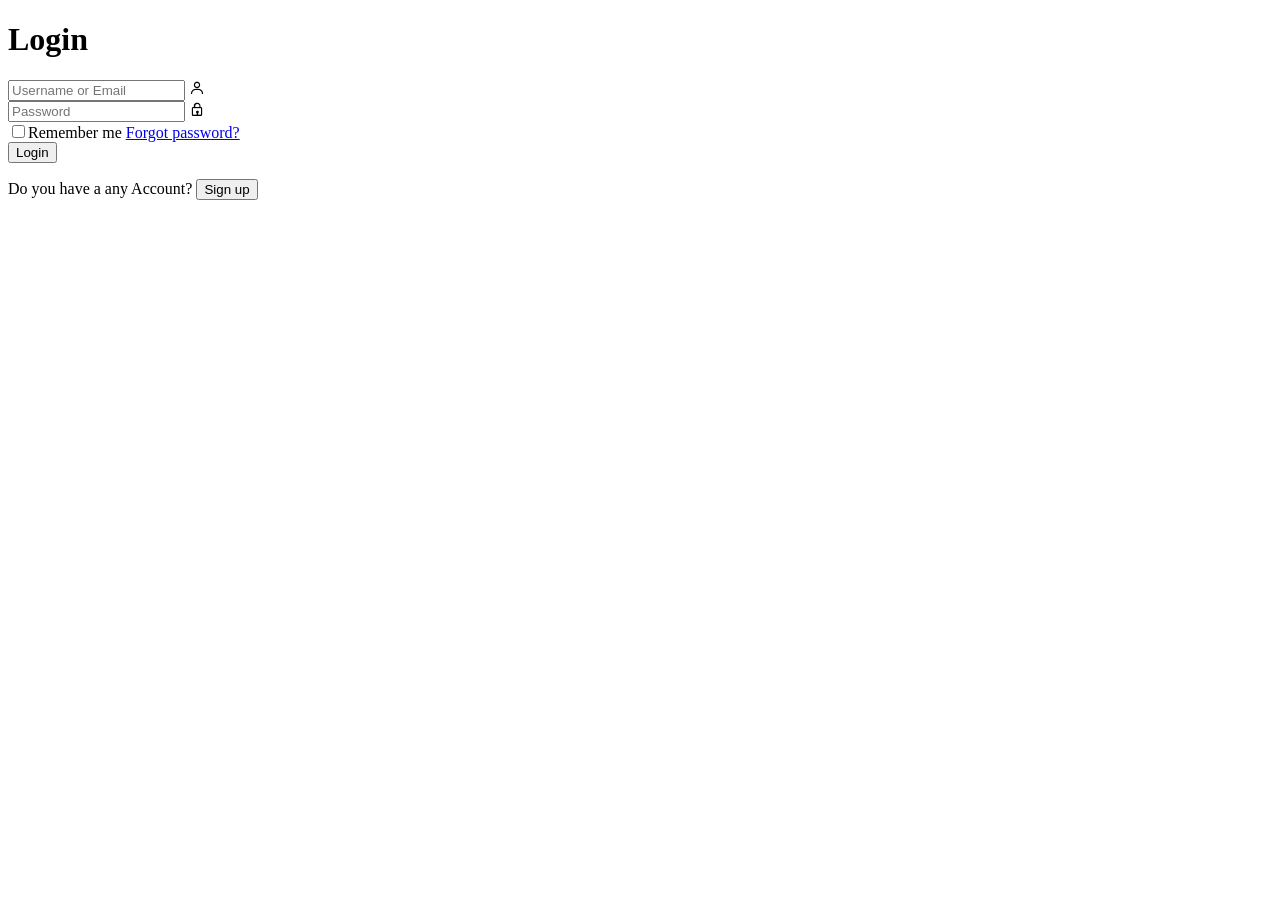
==== Login.html @ 20c1ba89 "add icons" ====
<!DOCTYPE html>
<html lang="en">
<head>
    <meta charset="UTF-8">
    <meta name="viewport" content="width=device-width, initial-scale=1.0">
    <title>Document</title>
    <link rel="stylesheet" href="Login.css">
    <link href='https://unpkg.com/boxicons@2.1.4/css/boxicons.min.css' rel='stylesheet'>
</head>
<body>
    
    <div class ="container">
        <form action="">
            <h1>Login</h1>
            <div class="username-box">
                <input type="text" placeholder="Username or Email" required>
                 <i class="bx bx-user" ></i>
            </div>
            <div class="password-box">
                <input type="text" placeholder="Password" required>
                <i class="bx bx-lock" ></i>
            </div>

            <div class="remember-forgot">
                <label><input type="checkbox">Remember me</label>
                <a href="#">Forgot password?</a>
            </div>

            <button type="submit" class="btn">Login</button>

            <div>
                <p>Do you have a any Account? 
                <button class="signup-btn">Sign up</button></p>
                
            </div>
            
        </form>
         
    </div>


</body>
</html>
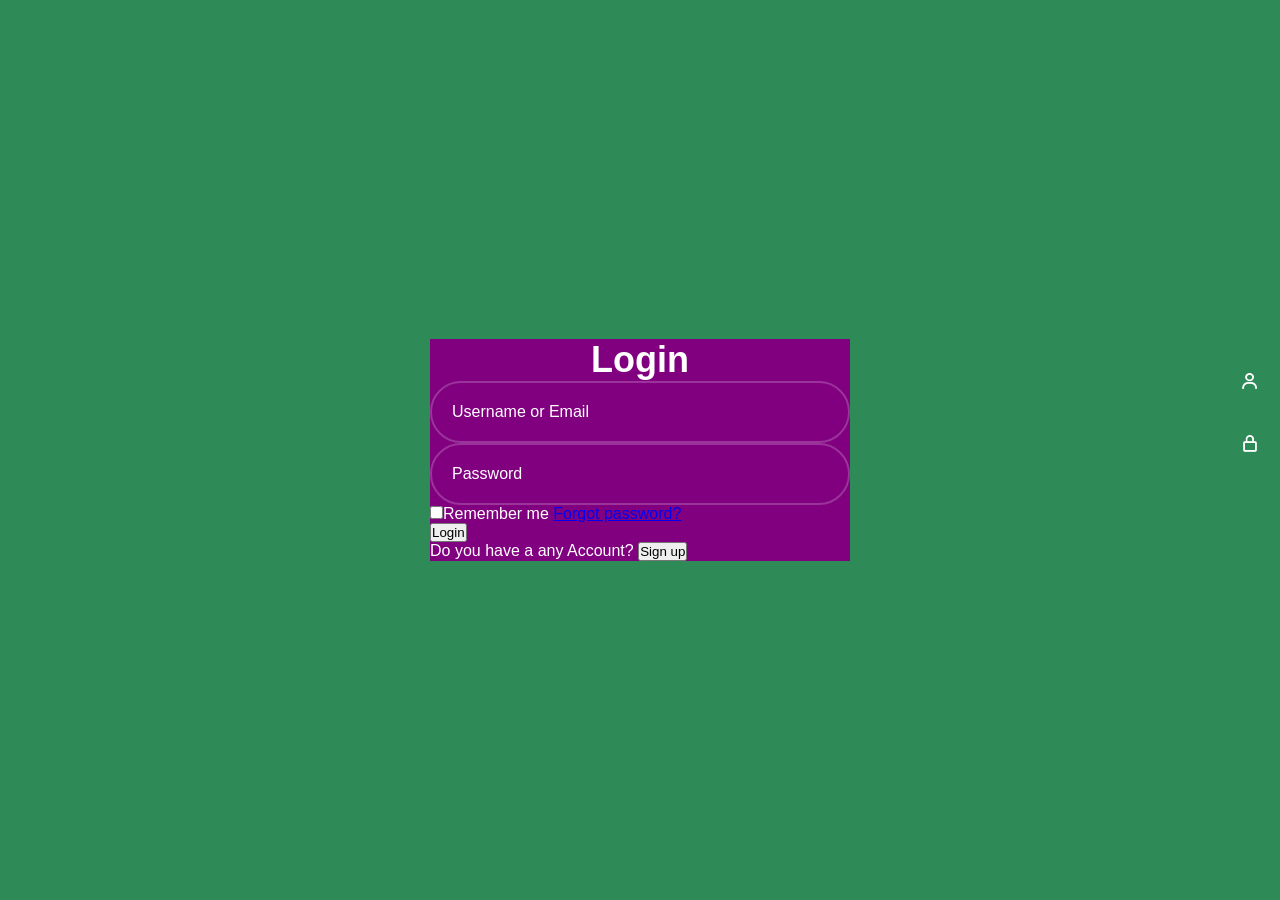
==== commit 04eea4c6: "update" ====
--- a/Login.html
+++ b/Login.html
@@ -12,13 +12,13 @@
     <div class ="container">
         <form action="">
             <h1>Login</h1>
-            <div class="username-box">
+            <div class="input-box">
                 <input type="text" placeholder="Username or Email" required>
                  <i class="bx bx-user" ></i>
             </div>
-            <div class="password-box">
-                <input type="text" placeholder="Password" required>
-                <i class="bx bx-lock" ></i>
+            <div class="input-box">
+                <input type="password" placeholder="Password" required>
+                <i class="bx bx-lock-alt" ></i>
             </div>
 
             <div class="remember-forgot">
--- a/Login.css
+++ b/Login.css
@@ -0,0 +1,60 @@
+*{
+    margin: 0%;
+    padding: 0%;
+    box-sizing: border-box;
+    font-family: Verdana, Geneva, Tahoma, sans-serif;
+}
+
+body{
+    display: flex;
+    justify-content: center;
+    align-items: center;
+    min-height: 100vh;
+    background-color: seagreen;
+}
+
+.container{
+    width: 420px;
+    background-color: purple;
+    color: #fff;
+
+}
+
+.container h1{
+    font-size: 36px;
+    text-align: center;
+}
+
+.containe .input-box{
+    width: 100%;
+    height: 50px;
+    background: salmon;
+    margin: 30px 0;
+}
+
+.input-box input  {
+    width: 100%;
+    height: 100%;
+    background: transparent;
+    border: none;
+    outline: none;
+    border: 2px solid rgba(255, 255, 255,.2) ;
+    border-radius: 40px;
+    font-size: 16px;
+    color: #fff;
+    padding: 20px 45px 20px 20px;
+}
+
+.input-box input::placeholder {
+    color: #fff;
+}
+
+.input-box i {
+  position: absolute;
+  right: 20px;
+  transform: translateY(-50%);
+  font-size: 20px;
+}
+
+
+
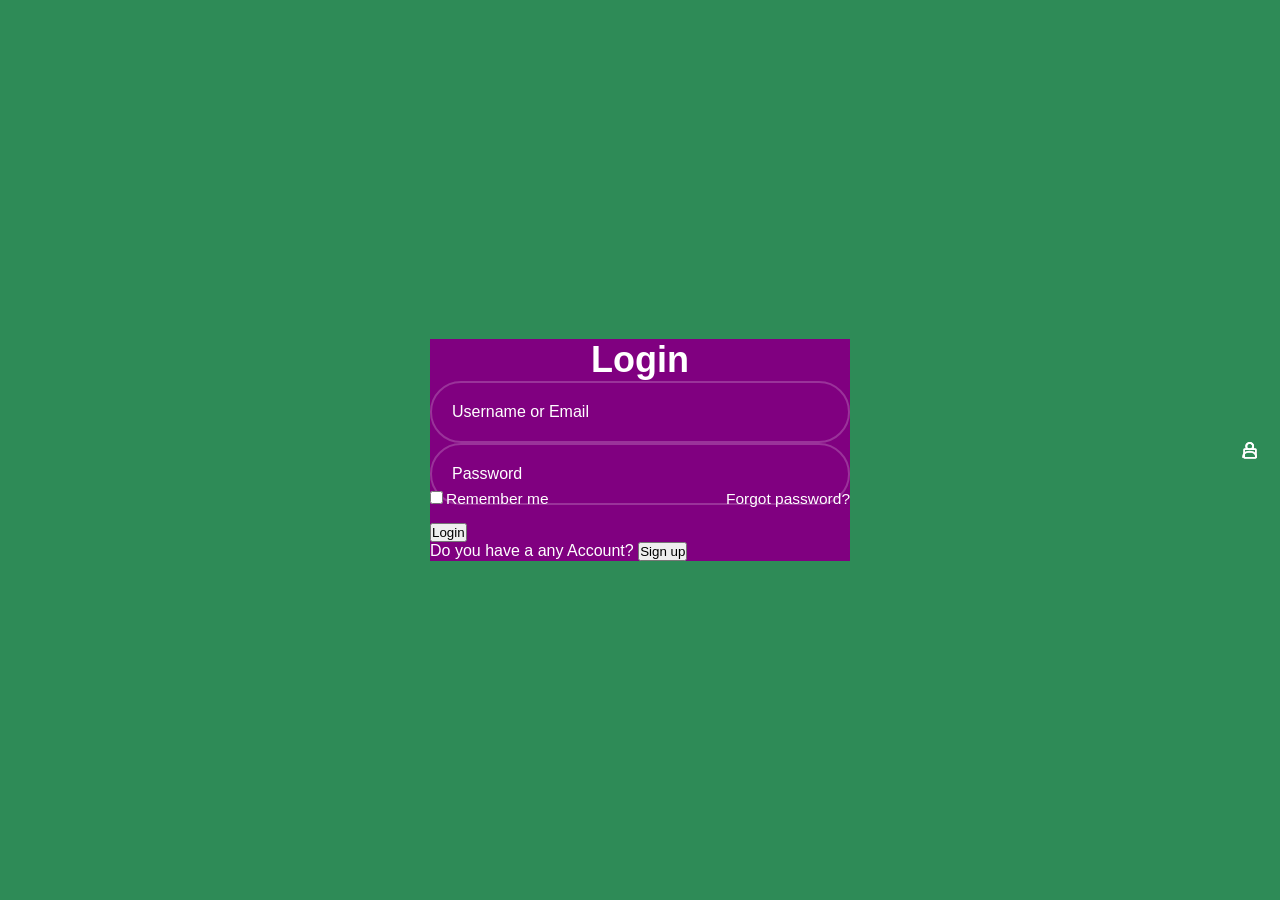
==== commit c1faa627: "new design" ====
--- a/Login.html
+++ b/Login.html
@@ -14,7 +14,7 @@
             <h1>Login</h1>
             <div class="input-box">
                 <input type="text" placeholder="Username or Email" required>
-                 <i class="bx bx-user" ></i>
+                <i class="bx bx-user" ></i>
             </div>
             <div class="input-box">
                 <input type="password" placeholder="Password" required>
--- a/Login.css
+++ b/Login.css
@@ -26,9 +26,10 @@
 }
 
 .containe .input-box{
+    position: relative;
     width: 100%;
     height: 50px;
-    background: salmon;
+   
     margin: 30px 0;
 }
 
@@ -49,12 +50,37 @@
     color: #fff;
 }
 
-.input-box i {
+.input-box i{
   position: absolute;
   right: 20px;
+  top: 50%;
   transform: translateY(-50%);
   font-size: 20px;
 }
 
+.container .remember-forgot{
+    display: flex;
+    justify-content: space-between;
+    font-size: 15.5px;
+    margin: -15px 0 15px;
 
 
+}
+
+.remember-forgot label input{
+    accent-color: #fff ;
+    margin-right: 3px;
+}
+
+.remember-forgot a{
+    color: #fff;
+    text-decoration: none;
+}
+
+
+
+
+
+
+
+
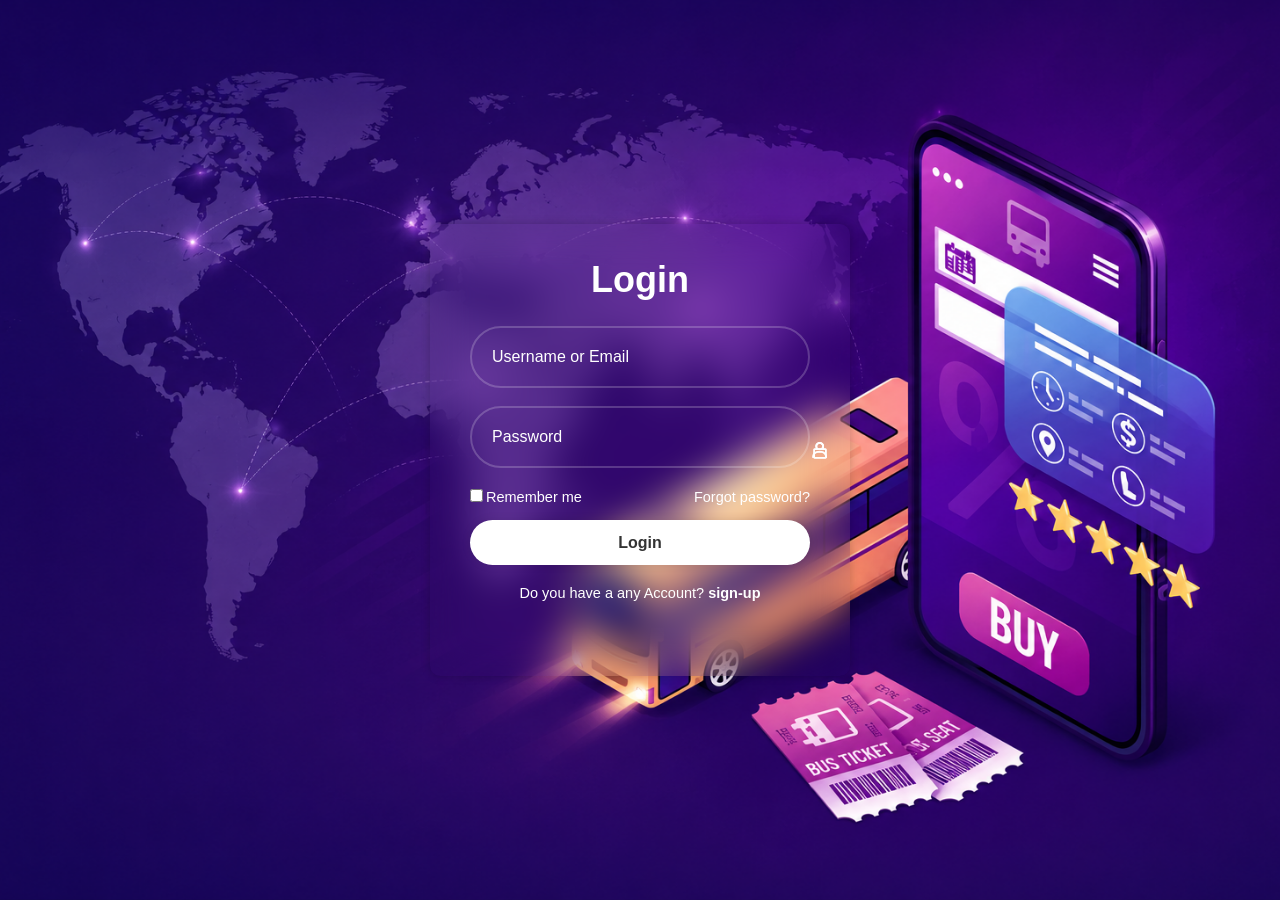
==== commit 6090c503: "add background" ====
--- a/Login.html
+++ b/Login.html
@@ -1,26 +1,33 @@
 <!DOCTYPE html>
 <html lang="en">
+
 <head>
     <meta charset="UTF-8">
+    <meta http-equiv="X-UA-Compatible" content="IE=edge">
     <meta name="viewport" content="width=device-width, initial-scale=1.0">
     <title>Document</title>
     <link rel="stylesheet" href="Login.css">
     <link href='https://unpkg.com/boxicons@2.1.4/css/boxicons.min.css' rel='stylesheet'>
 </head>
+
 <body>
-    
-    <div class ="container">
+
+
+    <div class="container">
+
         <form action="">
-            <h1>Login</h1>
+            <h1 class="login-word">Login</h1>
+
             <div class="input-box">
                 <input type="text" placeholder="Username or Email" required>
-                <i class="bx bx-user" ></i>
+                <i class="bx bx-user"></i>
+                <br><br>
             </div>
             <div class="input-box">
                 <input type="password" placeholder="Password" required>
-                <i class="bx bx-lock-alt" ></i>
+                <i class="bx bx-lock-alt"></i>
             </div>
-
+              <br><br>
             <div class="remember-forgot">
                 <label><input type="checkbox">Remember me</label>
                 <a href="#">Forgot password?</a>
@@ -28,16 +35,21 @@
 
             <button type="submit" class="btn">Login</button>
 
-            <div>
-                <p>Do you have a any Account? 
-                <button class="signup-btn">Sign up</button></p>
-                
+            <div class="register-link">
+                <p>Do you have a any Account?
+                     <a class="signup-btn " href="#">sign-up</a>
+                  
+                </p>
+
             </div>
-            
+
         </form>
-         
+
     </div>
+
+   
 
 
 </body>
+
 </html>
--- a/Login.css
+++ b/Login.css
@@ -1,3 +1,7 @@
+.login-word{
+      transform: translateY(-25px);
+}
+
 *{
     margin: 0%;
     padding: 0%;
@@ -10,13 +14,20 @@
     justify-content: center;
     align-items: center;
     min-height: 100vh;
-    background-color: seagreen;
+    background: url("img/background.png") no-repeat;
+    background-size: cover;
+    background-position: center;
 }
 
 .container{
     width: 420px;
-    background-color: purple;
+    background:transparent;
+    border: 20x solid rgba(255,255, 255, .2);
+    backdrop-filter: blur(20px);
+    box-shadow:  0 0 10px rgba(0,0, 0, .2);
     color: #fff;
+    border-radius: 10px;
+    padding: 60px 40px ;
 
 }
 
@@ -26,14 +37,14 @@
 }
 
 .containe .input-box{
-    position: relative;
+    position:relative;
     width: 100%;
     height: 50px;
-   
-    margin: 30px 0;
+  
+   margin: 30px 0;
 }
 
-.input-box input  {
+.input-box input{
     width: 100%;
     height: 100%;
     background: transparent;
@@ -46,13 +57,13 @@
     padding: 20px 45px 20px 20px;
 }
 
-.input-box input::placeholder {
-    color: #fff;
+.input-box input::placeholder{
+    color: #fff; 
 }
 
 .input-box i{
-  position: absolute;
-  right: 20px;
+   position: absolute;
+  right: 20px; 
   top: 50%;
   transform: translateY(-50%);
   font-size: 20px;
@@ -61,12 +72,10 @@
 .container .remember-forgot{
     display: flex;
     justify-content: space-between;
-    font-size: 15.5px;
+    font-size: 14.5px;
     margin: -15px 0 15px;
-
-
 }
-
+ 
 .remember-forgot label input{
     accent-color: #fff ;
     margin-right: 3px;
@@ -76,6 +85,49 @@
     color: #fff;
     text-decoration: none;
 }
+ 
+.remember-forgot a:hover {
+    text-decoration: underline;
+}
+
+.container .btn{
+    width: 100%;
+    height: 45px;
+    background: #fff;
+    border: none;
+    outline: none;
+    border-radius: 40px;
+    box-shadow: 0 0 10px rgba(0,0, 0, .1);
+    cursor: pointer;
+    font-size: 16px;
+    color: #333;
+    font-weight: 600;
+
+}
+
+.container .register-link{
+    font-size: 14.5px;
+    text-align: center;
+    margin: 20px 0 15px;
+}
+
+.register-link p a {
+    color: #fff;
+    text-decoration: none;
+    font-weight: 600;
+
+}
+
+.register-link p a:hover{
+    text-decoration: underline;
+} 
+
+.signup-btn{
+   
+    text-decoration: none;
+    font-weight: 600;
+       
+}
 
 
 
@@ -83,4 +135,3 @@
 
 
 
-
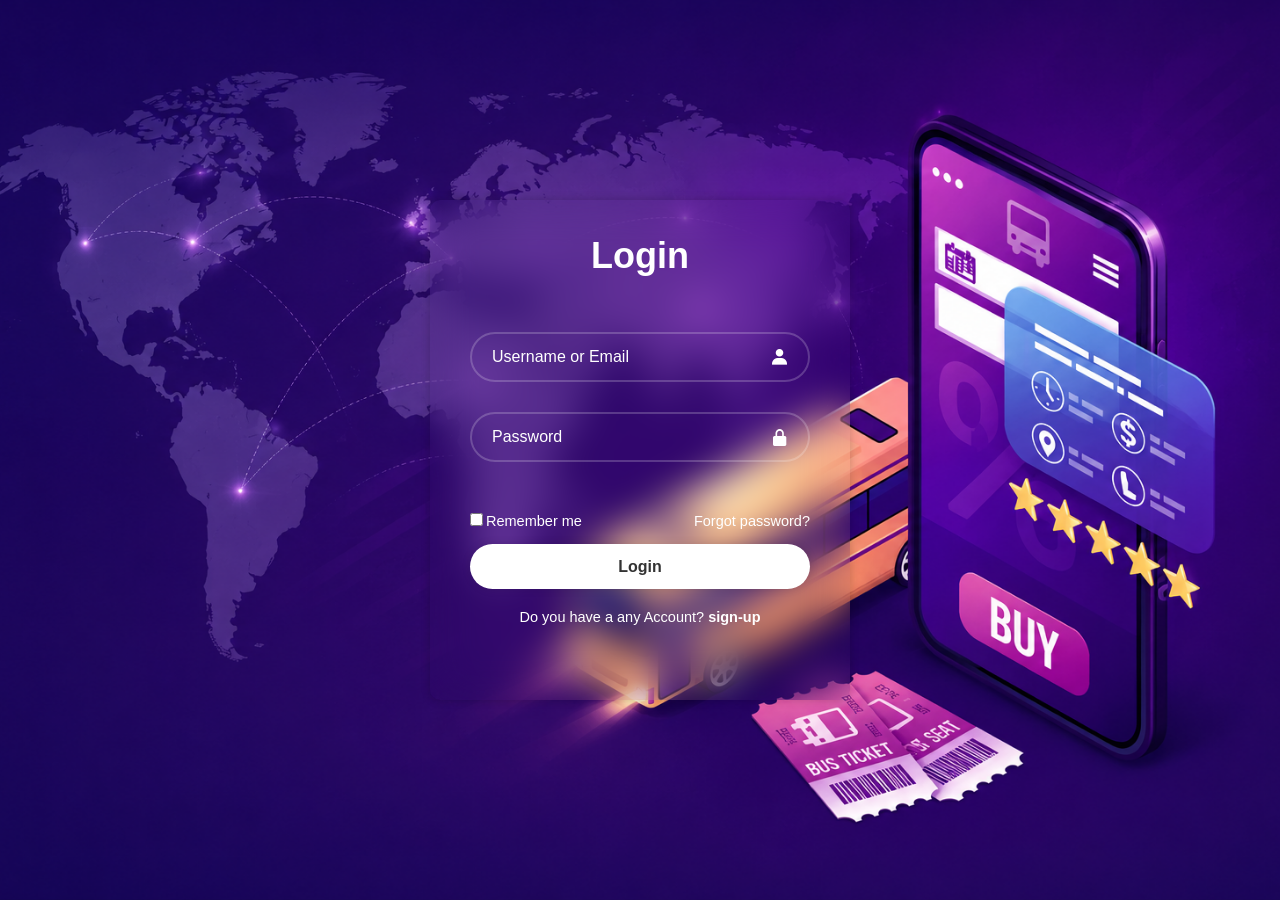
==== commit 245131b4: "Add icons to UN and PW" ====
--- a/Login.html
+++ b/Login.html
@@ -20,12 +20,12 @@
 
             <div class="input-box">
                 <input type="text" placeholder="Username or Email" required>
-                <i class="bx bx-user"></i>
+                <i class="bx bxs-user"></i>
                 <br><br>
             </div>
             <div class="input-box">
                 <input type="password" placeholder="Password" required>
-                <i class="bx bx-lock-alt"></i>
+                <i class="bx bxs-lock-alt"></i>
             </div>
               <br><br>
             <div class="remember-forgot">
--- a/Login.css
+++ b/Login.css
@@ -36,11 +36,10 @@
     text-align: center;
 }
 
-.containe .input-box{
+.container .input-box{
     position:relative;
     width: 100%;
     height: 50px;
-  
    margin: 30px 0;
 }
 
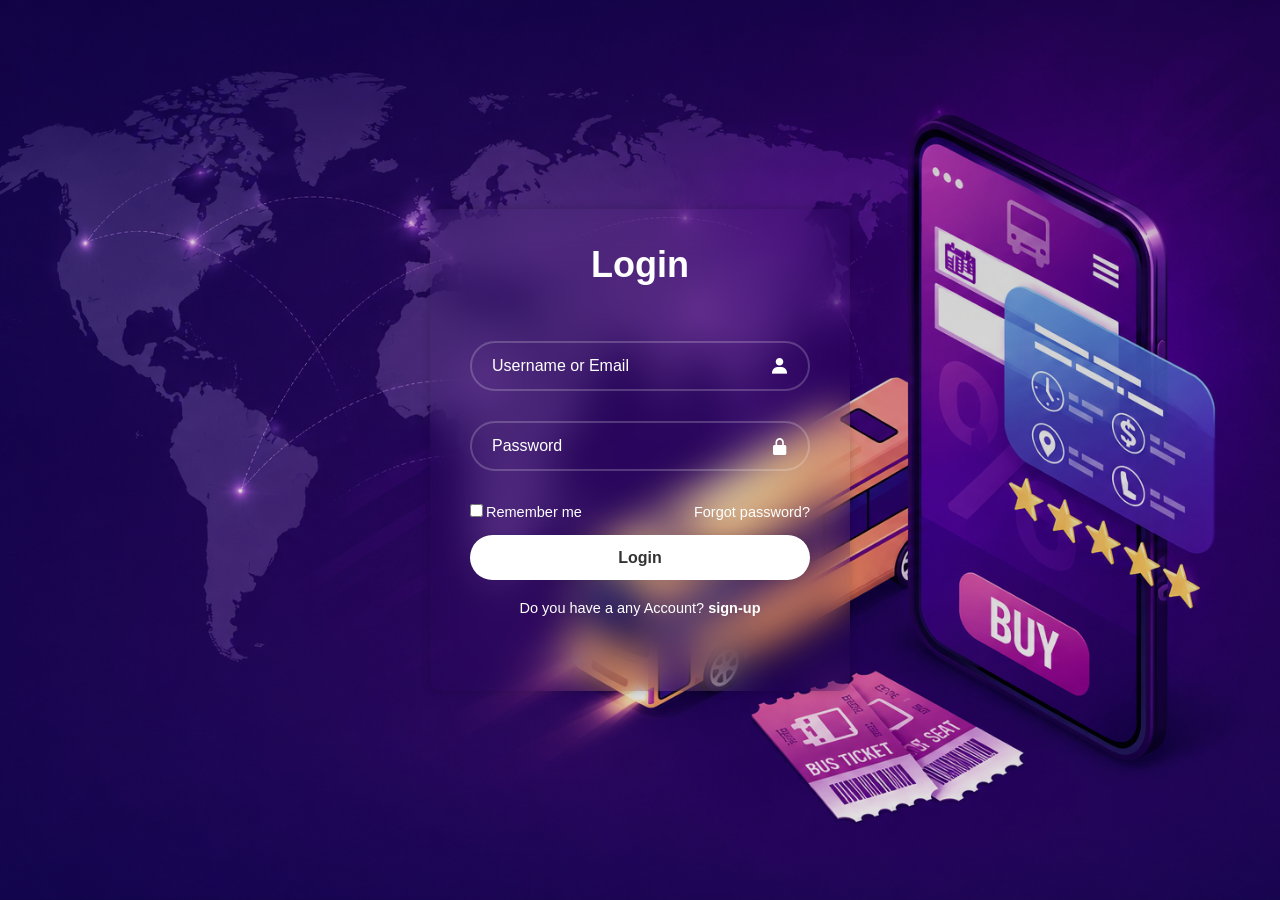
==== commit b085d144: "Add container of Signup page" ====
--- a/Login.html
+++ b/Login.html
@@ -27,7 +27,7 @@
                 <input type="password" placeholder="Password" required>
                 <i class="bx bxs-lock-alt"></i>
             </div>
-              <br><br>
+              <br>
             <div class="remember-forgot">
                 <label><input type="checkbox">Remember me</label>
                 <a href="#">Forgot password?</a>
--- a/Login.css
+++ b/Login.css
@@ -14,7 +14,7 @@
     justify-content: center;
     align-items: center;
     min-height: 100vh;
-    background: url("img/background.png") no-repeat;
+    background:   linear-gradient(rgba(0, 0, 0, 0.2), rgba(0, 0, 0, 0.1)), url("img/background.png") no-repeat;
     background-size: cover;
     background-position: center;
 }
